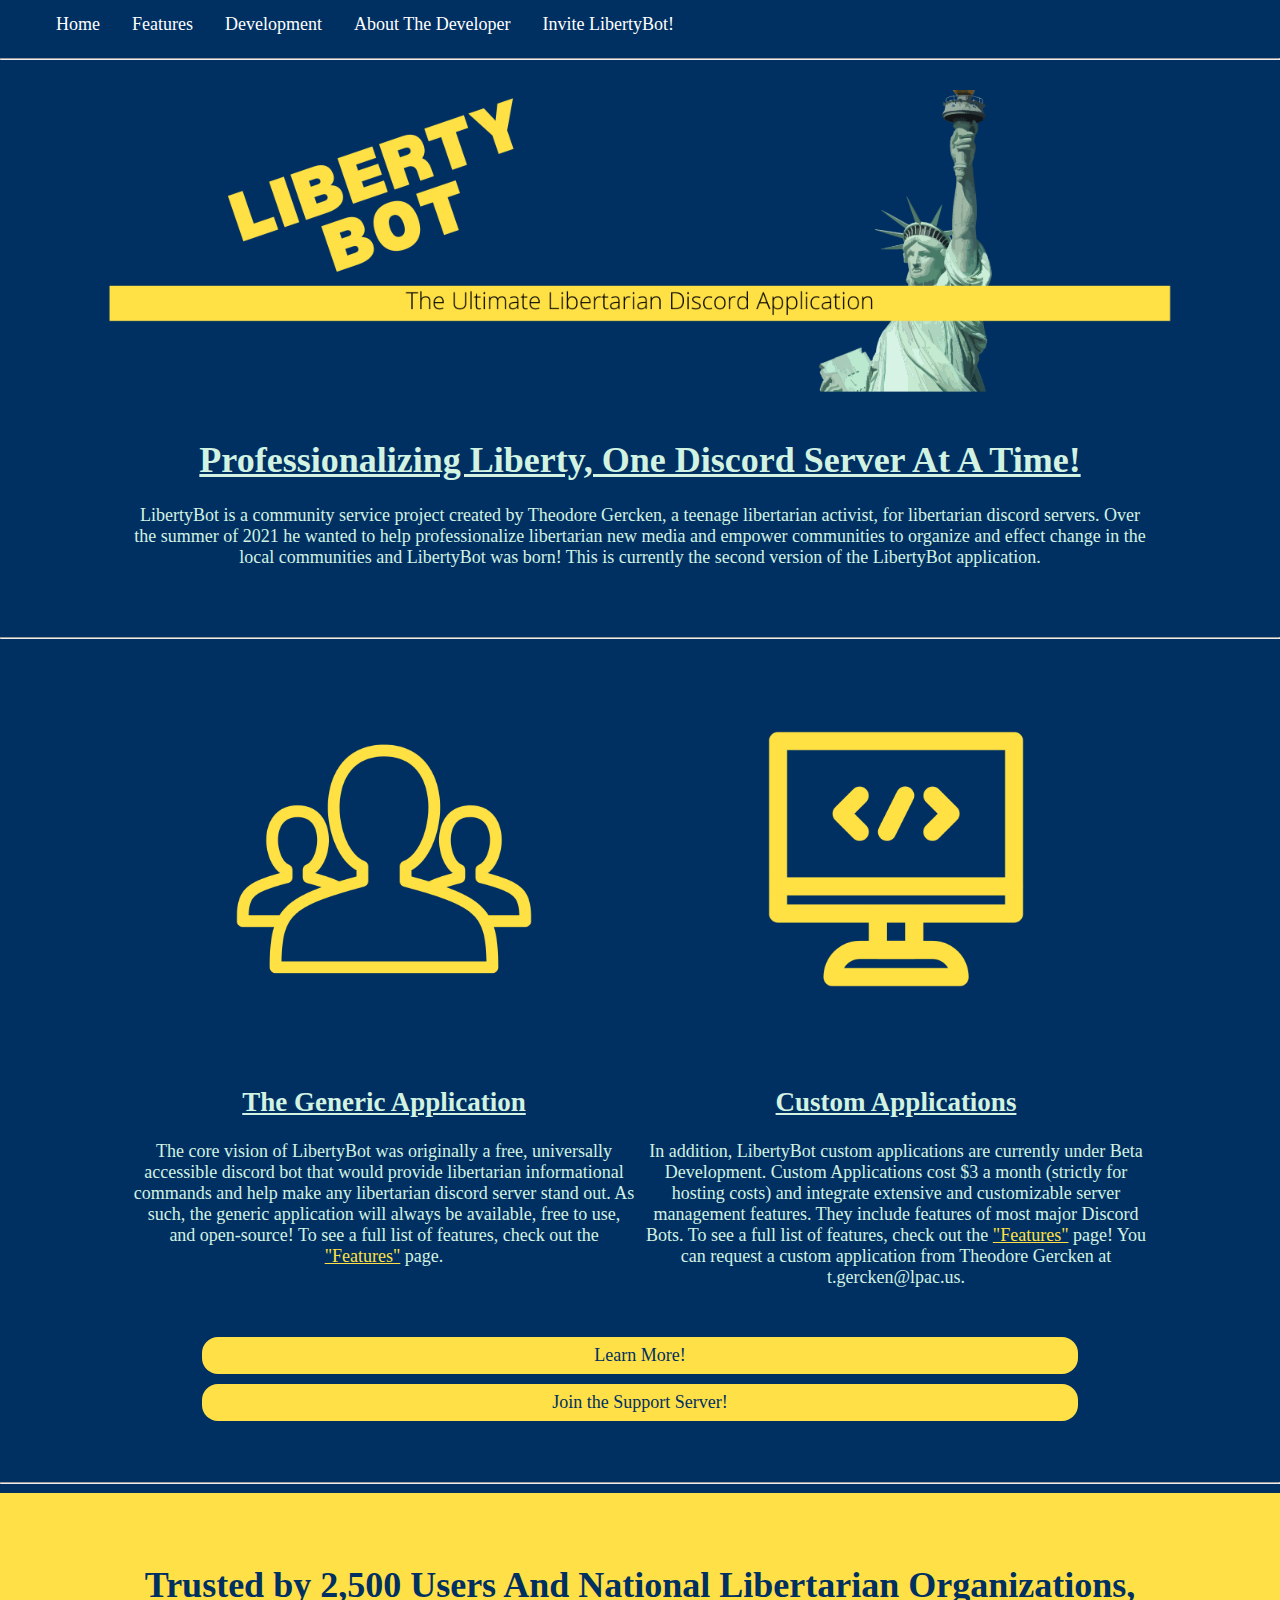
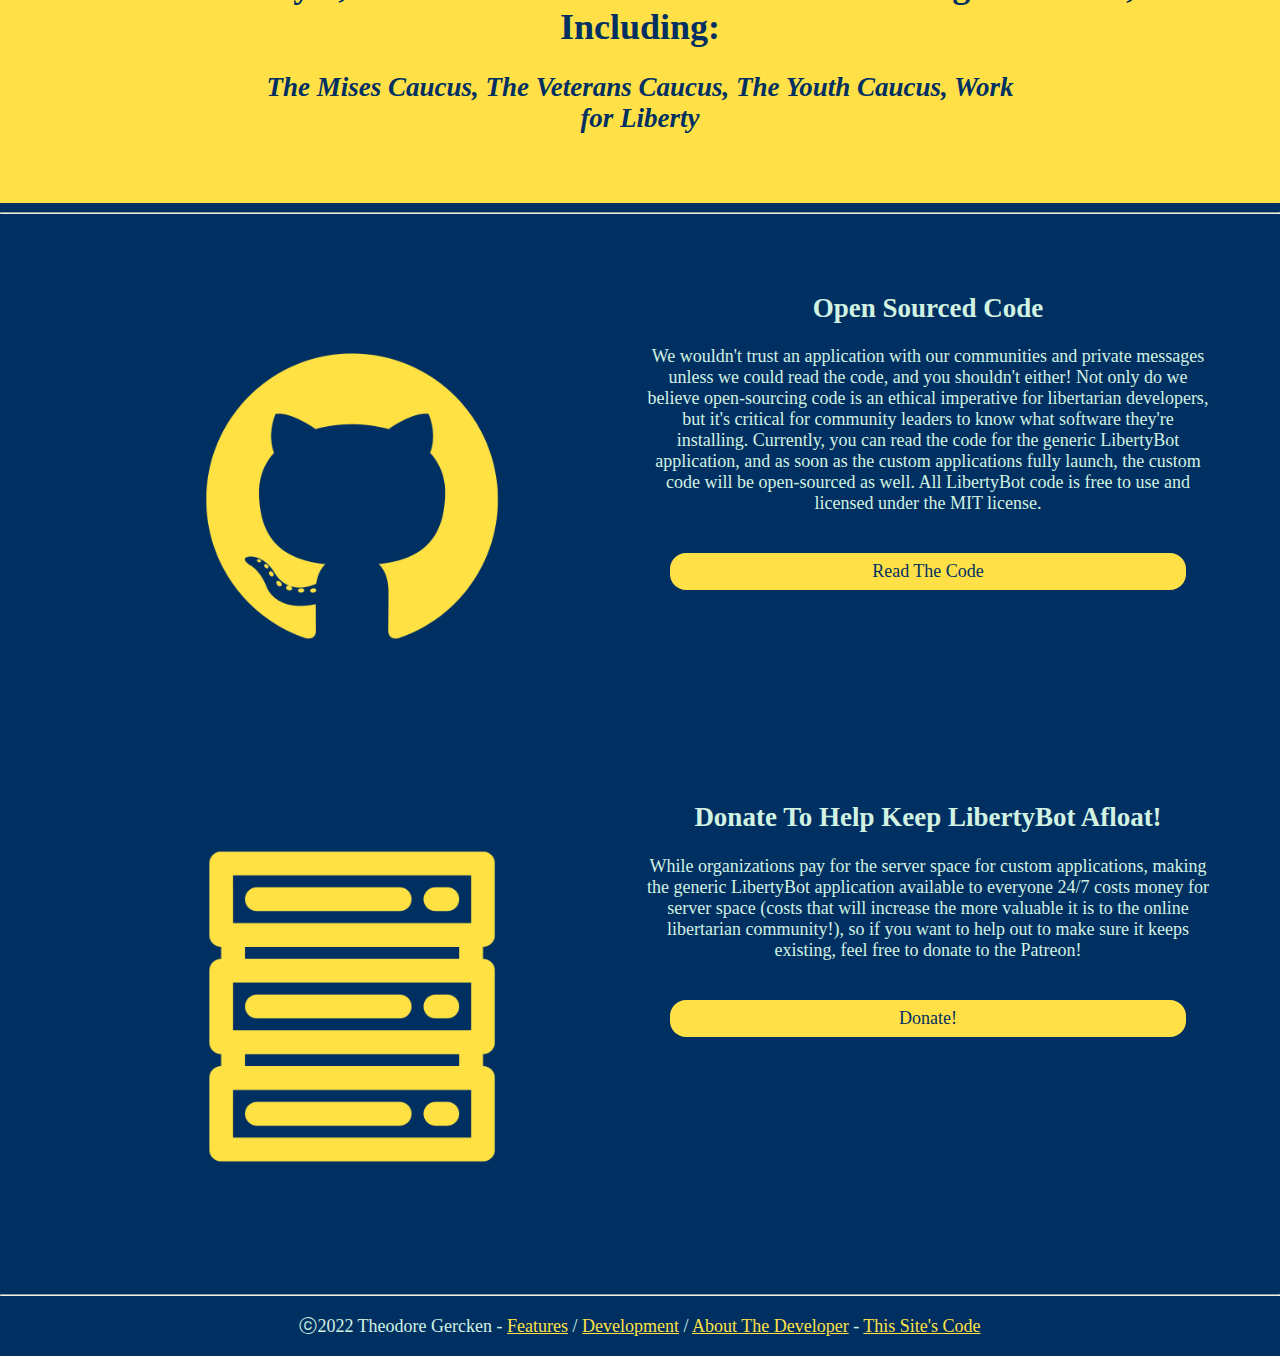
==== index.html @ f919a898 "First Design" ====
<!DOCTYPE html>
<html>


	<head>
        <meta charset="UTF-8">
        <meta name="viewport" content="width=device-width, initial-scale=1">
        <title>LibertyBot</title>
        <link rel="stylesheet" href="style.css">
        <!-- <script async src="https://www.googletagmanager.com/gtag/js?id=G-F3P73VZ8ZS"></script>
        <script>
        window.dataLayer = window.dataLayer || [];
        function gtag(){dataLayer.push(arguments);}
        gtag('js', new Date());
        gtag('config', 'G-F3P73VZ8ZS');
        </script> -->
    </head>


	<body>
        <ul>
            <li><a href="./index.html">Home</a></li>
            <li><a href="./features.html">Features</a></li>
            <li><a href="./development.html">Development</a></li>
            <li><a href="./about.html">About The Developer</a></li>
            <li><a href="https://discord.com/oauth2/authorize?client_id=853455948848300043&scope=bot+applications.commands" target="_blank">Invite LibertyBot!</a></li>
        </ul>
        <hr>
        <br>
        <center><img src="Images/logo_graphic.png" style="width:100%"></center>
        <div class="header">
            <center><u><h1 style="width:80%;">Professionalizing Liberty, One Discord Server At A Time!</h1></u></center>
        </div>
        <center><p style="width:80%;">LibertyBot is a community service project created by Theodore Gercken, a teenage libertarian activist, for libertarian discord servers. Over the summer of 2021 he wanted to help professionalize libertarian new media and empower communities to organize and effect change in the local communities and LibertyBot was born! This is currently the second version of the LibertyBot application.</p></center>
        <br>
        <br>
        <hr>
        <center><div class="column" style="width:80%">
            <center><div class="applications">
                <div class="column">
                    <img src="Images/generic-application-icon.png" style="width:80%">
                    <u><h2>The Generic Application</h2></u>
                    <p>The core vision of LibertyBot was originally a free, universally accessible discord bot that would provide libertarian informational commands and help make any libertarian discord server stand out. As such, the generic application will always be available, free to use, and open-source! To see a full list of features, check out the <a href ="./features.html" style="color:#ffe046">"Features"</a> page.</p>
                </div>
                <div class="column">
                    <img src="Images/custom-application-icon.png" style="width:80%">
                    <u><h2>Custom Applications</h2></u>
                    <p>In addition, LibertyBot custom applications are currently under Beta Development. Custom Applications cost $3 a month (strictly for hosting costs) and integrate extensive and customizable server management features. They include features of most major Discord Bots. To see a full list of features, check out the <a href ="./features.html" style="color:#ffe046">"Features"</a> page! You can request a custom application from Theodore Gercken at t.gercken@lpac.us.</p>
                </div>
            </div></center>
            <br>
            <center><div class="column">
                <a href="/features.html" class="button" style="width:80%">Learn More!</a>
            </div></center>
            <center><div class="column">
                <a href="https://discord.gg/CDC2BrEFdm" class="button" style="width:80%">Join the Support Server!</a>
            </div></center>
        </div></center>
        <br>
        <br>
        <hr>
        <center><div class="column" style="background:#ffe046; color: #003062">
            <br>
            <br>
            <h1 style="width:80%">Trusted by 2,500 Users And National Libertarian Organizations, Including:</h1>
            <i><h2 style="width:60%">The Mises Caucus, The Veterans Caucus, The Youth Caucus, Work for Liberty</h2></i>
            <br>
            <br>
        </div></center>
        <hr>
        <br>
        <br>
        <center><div class="descriptionrow" style="width:90%">
            <div class="column">
                <img src="Images/github-icon.png" style="width:80%">
            </div>
            <div class="column">
                <h2>Open Sourced Code</h2>
                <p>We wouldn't trust an application with our communities and private messages unless we could read the code, and you shouldn't either! Not only do we believe open-sourcing code is an ethical imperative for libertarian developers, but it's critical for community leaders to know what software they're installing. Currently, you can read the code for the generic LibertyBot application, and as soon as the custom applications fully launch, the custom code will be open-sourced as well. All LibertyBot code is free to use and licensed under the MIT license.</p>
                <br>
                <a href="https://github.com/Theodore-Gercken/LibertyBot" class="button" style="width:80%">Read The Code</a>
            </div>
        </div></center>
        <br>
        <br>
        <center><div class="descriptionrow" style="width:90%">
            <div class="column">
                <img src="Images/costs-icon.png" style="width:80%">
            </div>
            <div class="column">
                <h2>Donate To Help Keep LibertyBot Afloat!</h2>
                <p>While organizations pay for the server space for custom applications, making the generic LibertyBot application available to everyone 24/7 costs money for server space (costs that will increase the more valuable it is to the online libertarian community!), so if you want to help out to make sure it keeps existing, feel free to donate to the Patreon!</p>
                <br>
                <a href="https://www.patreon.com/libertybot" class="button" style="width:80%">Donate!</a>
            </div>
        </div></center>
        <br>
        <br>
        <hr>
        <center><p style="width:80%">ⓒ2022 Theodore Gercken - <a href ="./features.html" style="color:#ffe046">Features</a> / <a href="./development.html" style="color:#ffe046">Development</a> / <a href="./about.html" style="color:#ffe046">About The Developer</a> - <a href ="https://github.com/Theodore-Gercken/LibertyBot-Website" style="color:#ffe046" target="_blank">This Site's Code</a></p></a></center>
	</body>

  
</html>
---- style.css ----
html, body {margin: 0; padding: 0}

body {
  background:#003062;
  font: 18px monaco;
  color: #d2f2e2
}

.row {
  display: flex;
}

.column {
  flex: 33.33%;
  padding: 5px;
}

.types {
  display: flex;
}

.button {
  background-color: #ffe046;
  border: none;
  color: #003062;
  padding: 8px 32px;
  text-align: center;
  text-decoration: none;
  display: inline-block;
  font-size: 18px;
  width: 50%;
  border-radius: 16px;
}


@media (max-width: 640px) {
  ul {
    list-style-type: none;
    margin: 0;
    padding: 100;
    overflow: hidden;
    }
    li a {
      display: block;
      color: white;
      text-align: center;
      padding: 14px 16px;
      text-decoration: none;
    }
    li a:hover {
      color: #003062;
      background-color: #ffe046;
  }

  .header {
    font: 15px monaco;
  }

  .applications {
    flex: 33.33%;
    padding: 5px;
  }

  .descriptionrow {
    flex: 33.33%;
    padding: 5px;
  }
}

@media (min-width: 640px) {

  ul {
    list-style-type: none;
    margin: 0;
    padding: 100;
    overflow: hidden;
    }
    li {
      float: left;
    }
    li a {
      display: block;
      color: white;
      text-align: center;
      padding: 14px 16px;
      text-decoration: none;
    }
    li a:hover {
      color: #003062;
      background-color: #ffe046;
  }

  .applications {
    display: flex;
  }

  .header {
    font: 18px monaco;
  }

  .descriptionrow {
    display: flex;
  }
}
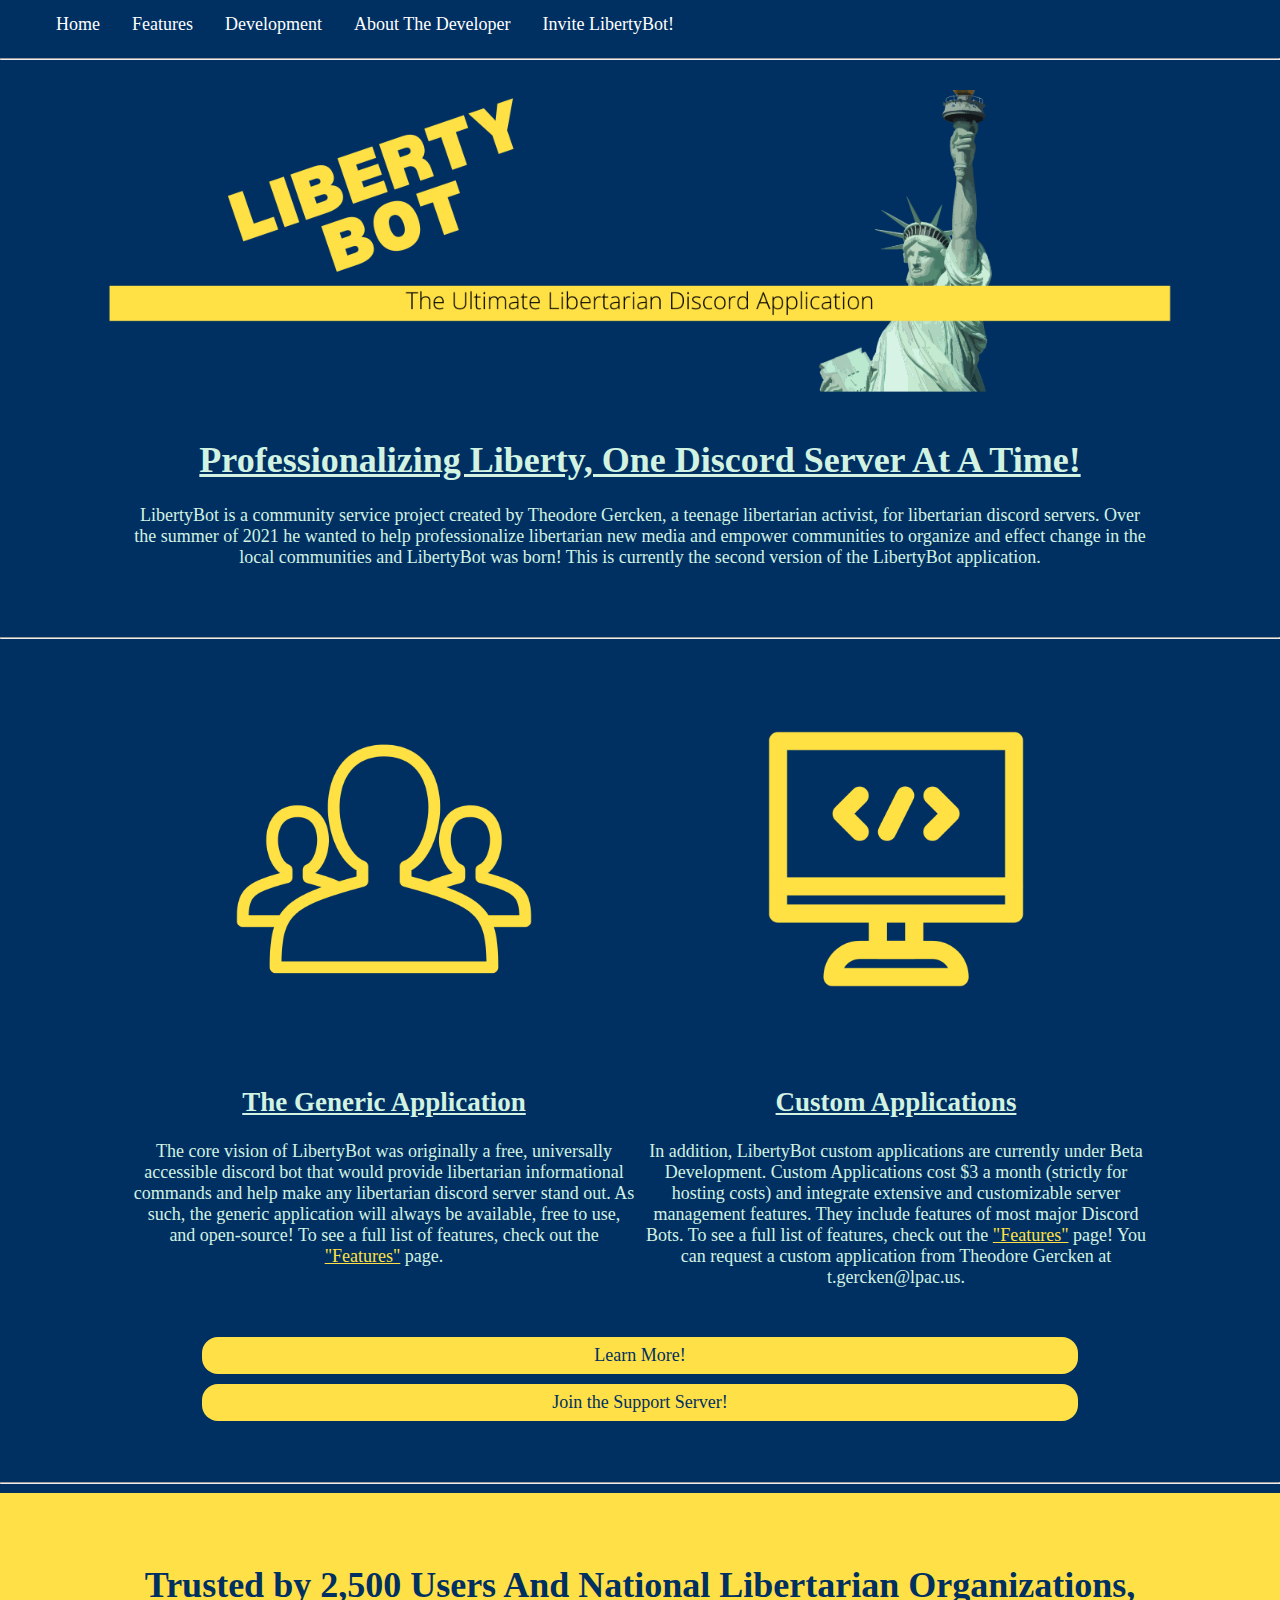
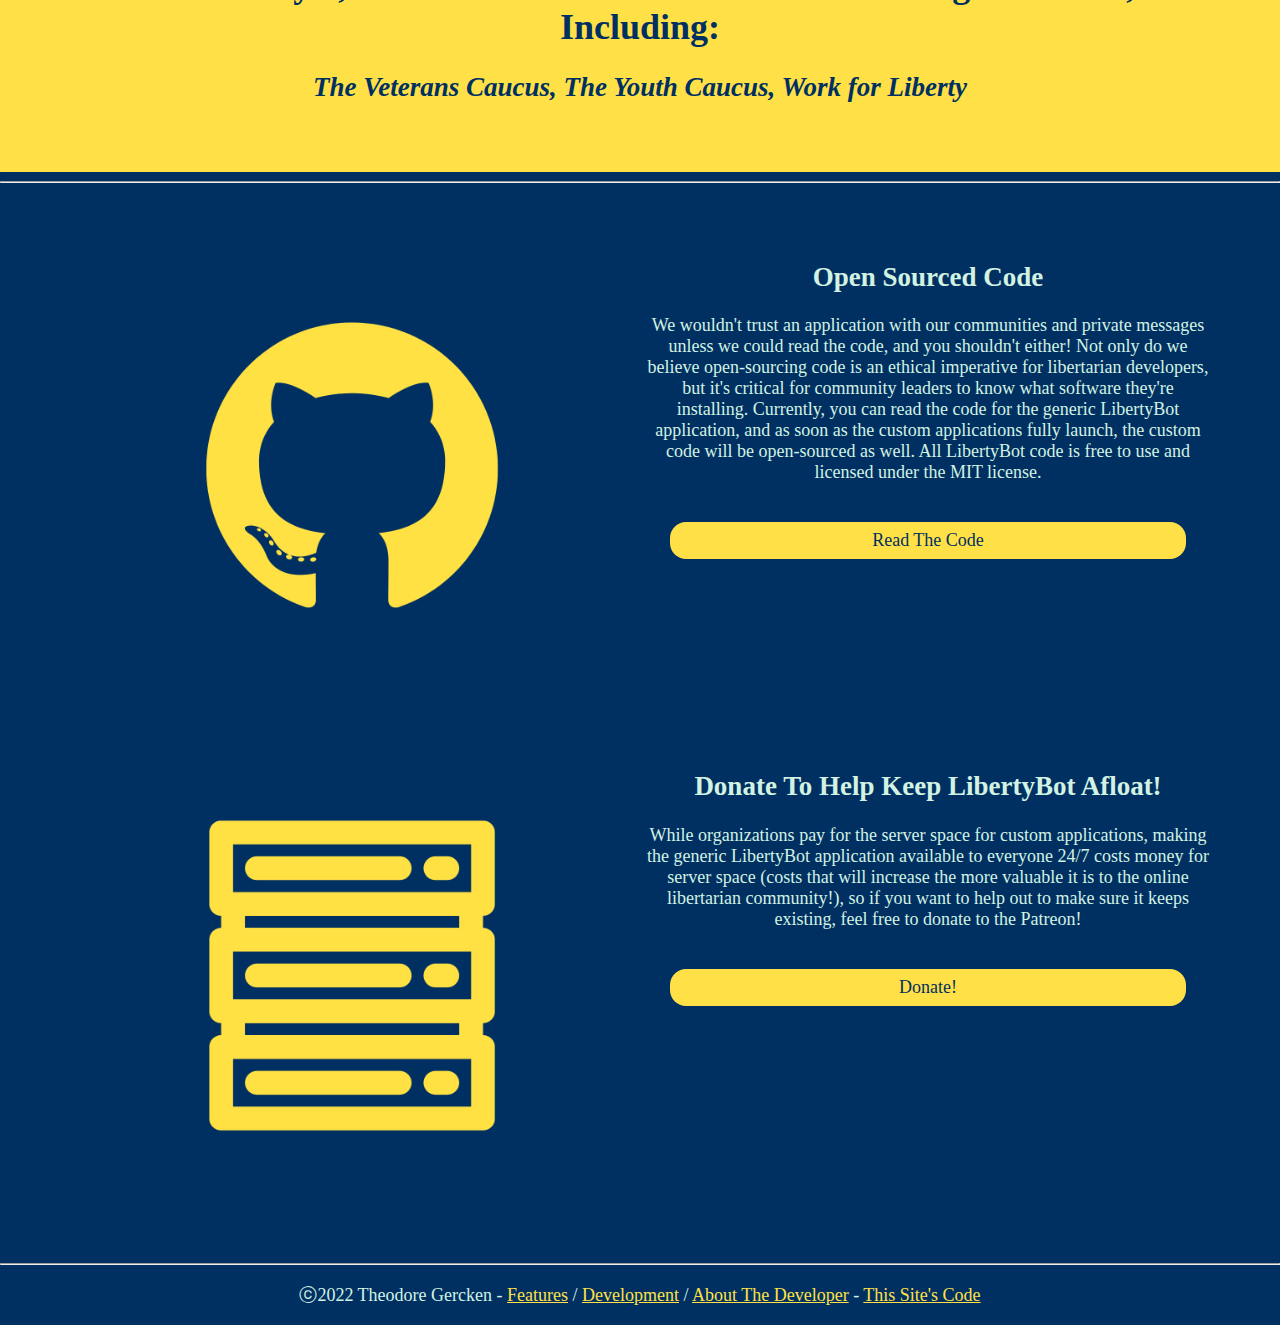
==== commit 9a76342d: "Changed Descriptive Homepage Content" ====
--- a/index.html
+++ b/index.html
@@ -7,13 +7,6 @@
         <meta name="viewport" content="width=device-width, initial-scale=1">
         <title>LibertyBot</title>
         <link rel="stylesheet" href="style.css">
-        <!-- <script async src="https://www.googletagmanager.com/gtag/js?id=G-F3P73VZ8ZS"></script>
-        <script>
-        window.dataLayer = window.dataLayer || [];
-        function gtag(){dataLayer.push(arguments);}
-        gtag('js', new Date());
-        gtag('config', 'G-F3P73VZ8ZS');
-        </script> -->
     </head>
 
 
@@ -53,7 +46,7 @@
                 <a href="/features.html" class="button" style="width:80%">Learn More!</a>
             </div></center>
             <center><div class="column">
-                <a href="https://discord.gg/CDC2BrEFdm" class="button" style="width:80%">Join the Support Server!</a>
+                <a href="https://discord.gg/CDC2BrEFdm" class="button" style="width:80%" target="_blank">Join the Support Server!</a>
             </div></center>
         </div></center>
         <br>
@@ -63,7 +56,7 @@
             <br>
             <br>
             <h1 style="width:80%">Trusted by 2,500 Users And National Libertarian Organizations, Including:</h1>
-            <i><h2 style="width:60%">The Mises Caucus, The Veterans Caucus, The Youth Caucus, Work for Liberty</h2></i>
+            <i><h2 style="width:60%">The Veterans Caucus, The Youth Caucus, Work for Liberty</h2></i>
             <br>
             <br>
         </div></center>
@@ -78,7 +71,7 @@
                 <h2>Open Sourced Code</h2>
                 <p>We wouldn't trust an application with our communities and private messages unless we could read the code, and you shouldn't either! Not only do we believe open-sourcing code is an ethical imperative for libertarian developers, but it's critical for community leaders to know what software they're installing. Currently, you can read the code for the generic LibertyBot application, and as soon as the custom applications fully launch, the custom code will be open-sourced as well. All LibertyBot code is free to use and licensed under the MIT license.</p>
                 <br>
-                <a href="https://github.com/Theodore-Gercken/LibertyBot" class="button" style="width:80%">Read The Code</a>
+                <a href="https://github.com/Theodore-Gercken/LibertyBot" class="button" style="width:80%" target="_blank">Read The Code</a>
             </div>
         </div></center>
         <br>
@@ -91,7 +84,7 @@
                 <h2>Donate To Help Keep LibertyBot Afloat!</h2>
                 <p>While organizations pay for the server space for custom applications, making the generic LibertyBot application available to everyone 24/7 costs money for server space (costs that will increase the more valuable it is to the online libertarian community!), so if you want to help out to make sure it keeps existing, feel free to donate to the Patreon!</p>
                 <br>
-                <a href="https://www.patreon.com/libertybot" class="button" style="width:80%">Donate!</a>
+                <a href="https://www.patreon.com/libertybot" class="button" style="width:80%" target="_blank">Donate!</a>
             </div>
         </div></center>
         <br>
--- a/style.css
+++ b/style.css
@@ -37,7 +37,7 @@
   ul {
     list-style-type: none;
     margin: 0;
-    padding: 100;
+    padding: 0;
     overflow: hidden;
     }
     li a {
@@ -72,7 +72,8 @@
   ul {
     list-style-type: none;
     margin: 0;
-    padding: 100;
+    padding-left: 100;
+    padding-right: 100;
     overflow: hidden;
     }
     li {
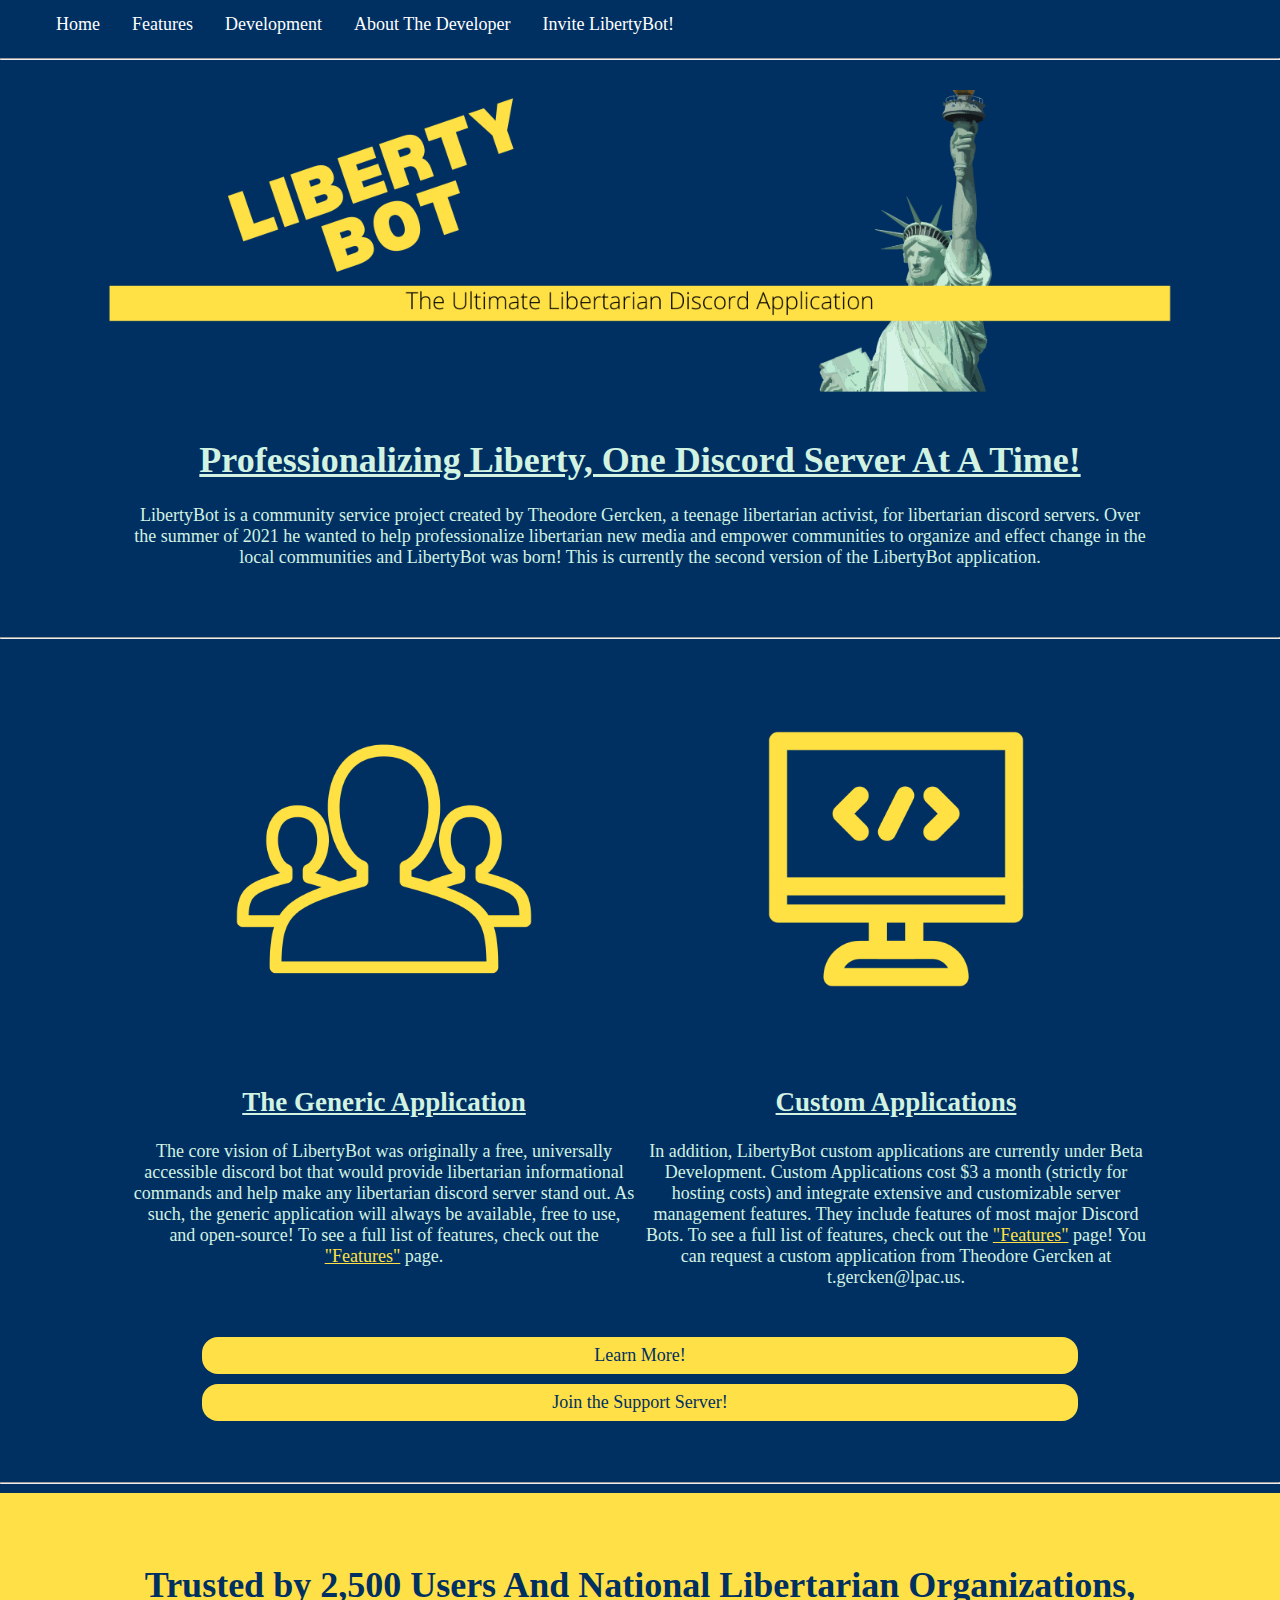
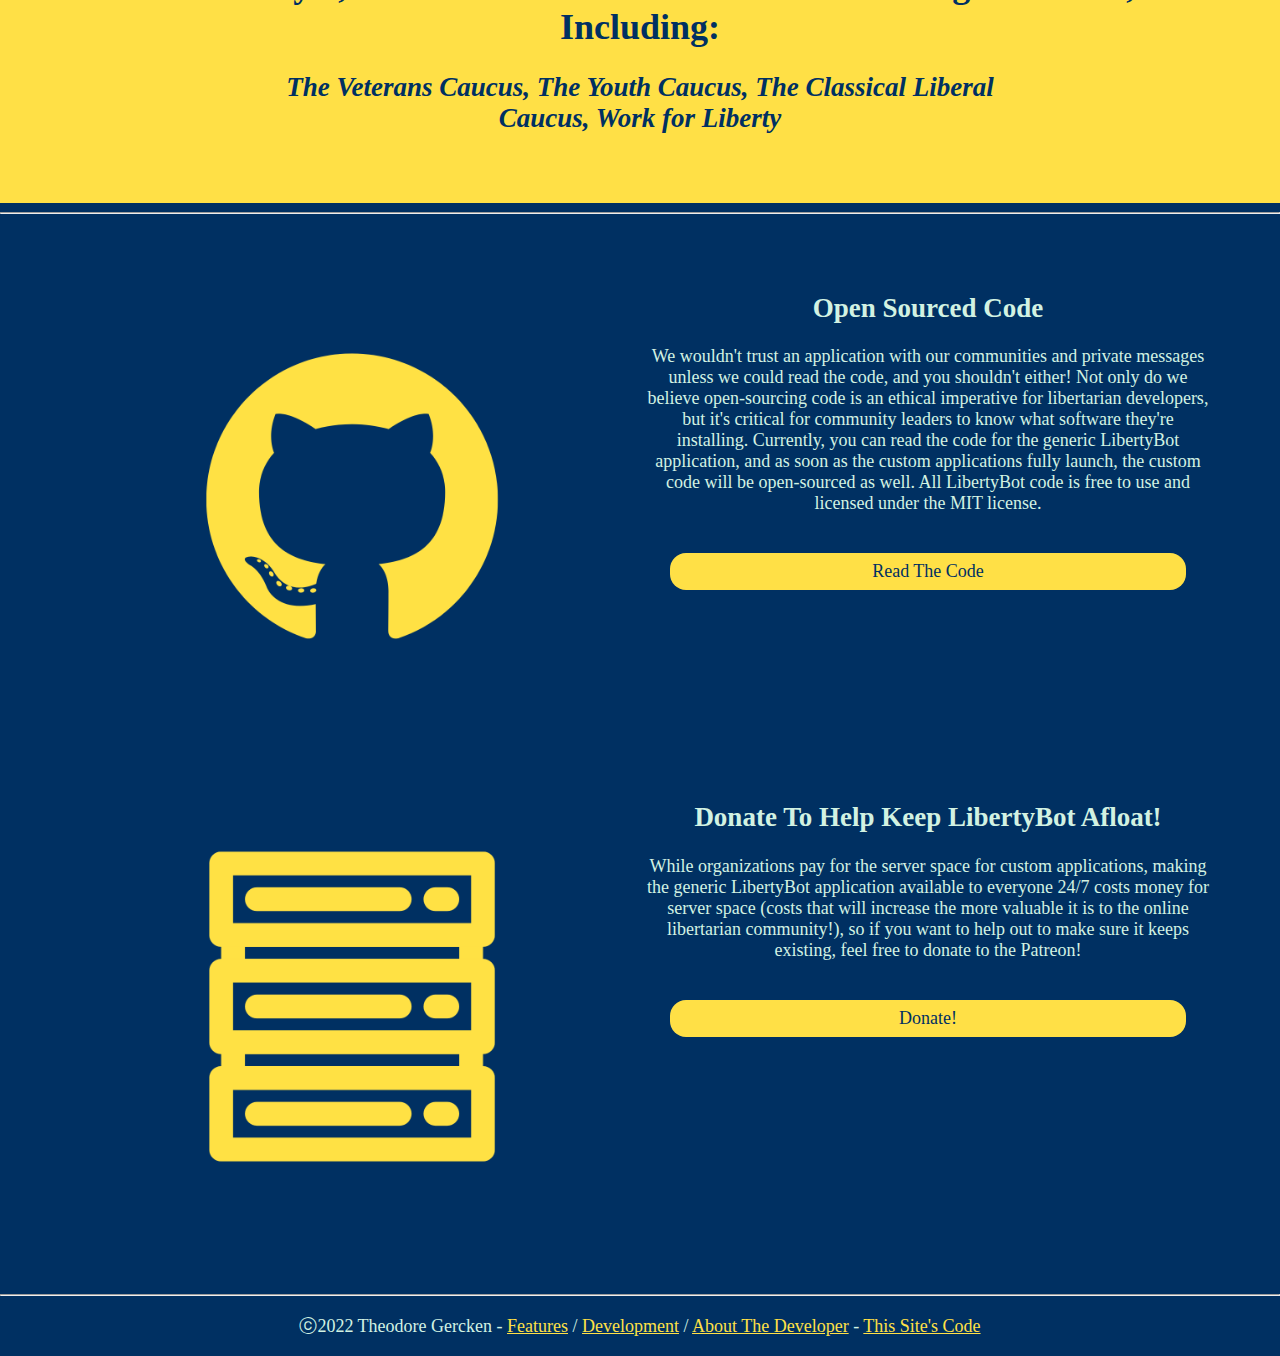
==== commit dc868baf: "Added Classical Liberal Caucus to orgs" ====
--- a/index.html
+++ b/index.html
@@ -56,7 +56,7 @@
             <br>
             <br>
             <h1 style="width:80%">Trusted by 2,500 Users And National Libertarian Organizations, Including:</h1>
-            <i><h2 style="width:60%">The Veterans Caucus, The Youth Caucus, Work for Liberty</h2></i>
+            <i><h2 style="width:60%">The Veterans Caucus, The Youth Caucus, The Classical Liberal Caucus, Work for Liberty</h2></i>
             <br>
             <br>
         </div></center>
